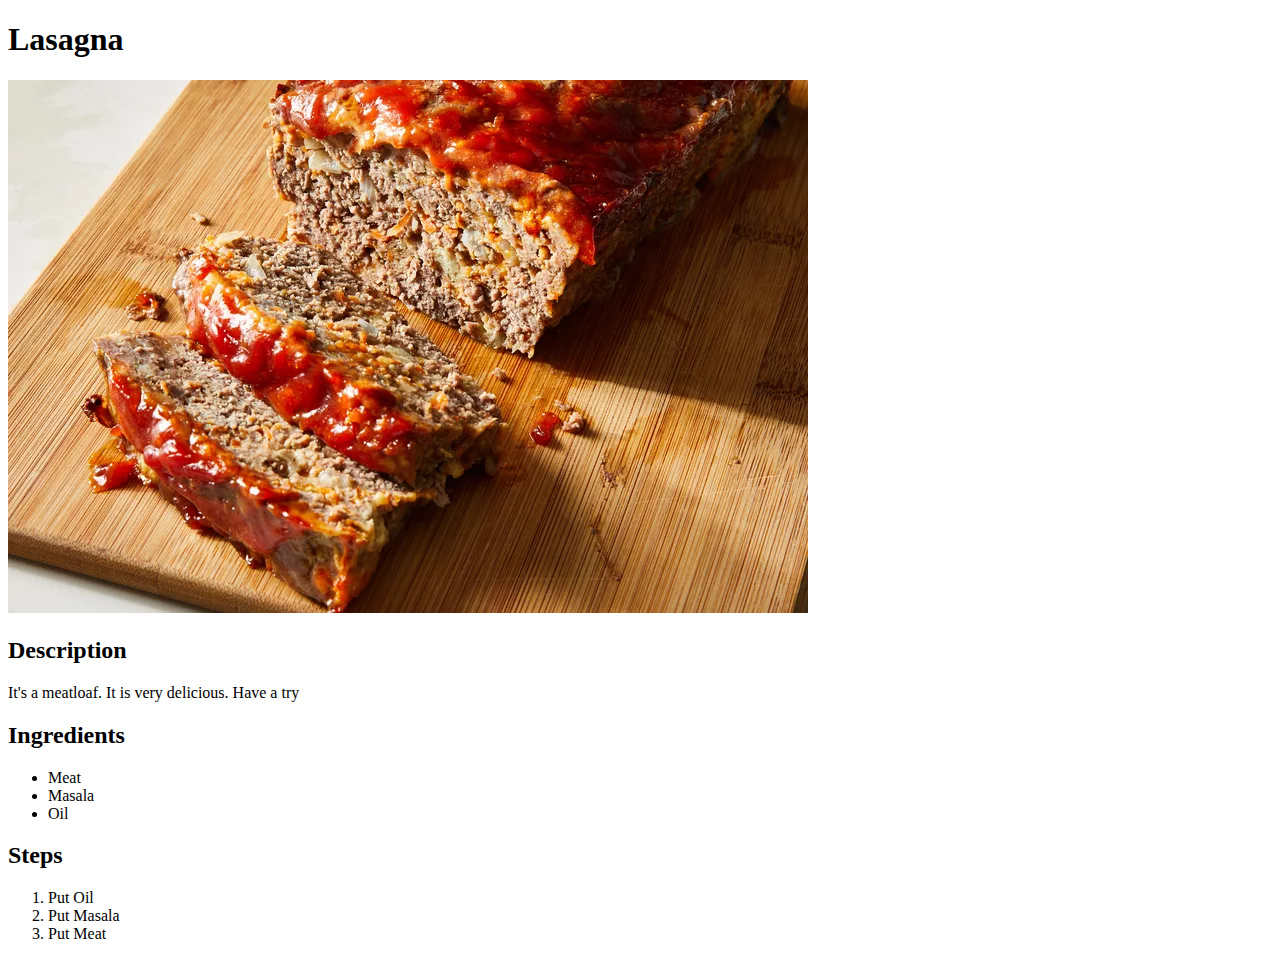
==== recipes/dim_vaji.html @ 8d9d592d "Add Odin_Recipes No: 1" ====
<!DOCTYPE html>
<html lang="en">
<head>
  <meta charset="UTF-8">
  <meta http-equiv="X-UA-Compatible" content="IE=edge">
  <meta name="viewport" content="width=device-width, initial-scale=1.0">
  <title>Lasagna</title>
</head>
<body>
  <h1>Lasagna</h1>
  <img src="images/meatloaf.webp" alt="">
  <p><h2>Description</h2></p>
  <p>It's a meatloaf. It is very delicious. Have a try</p>
  
  <h2>Ingredients</h2>
  <ul>
    <li>Meat</li>
    <li>Masala</li>
    <li>Oil</li>
  </ul>
  
  <h2>Steps</h2>
  <ol>
    <li>Put Oil</li>
    <li>Put Masala</li>
    <li>Put Meat</li>
  </ol>
</body>
</html>
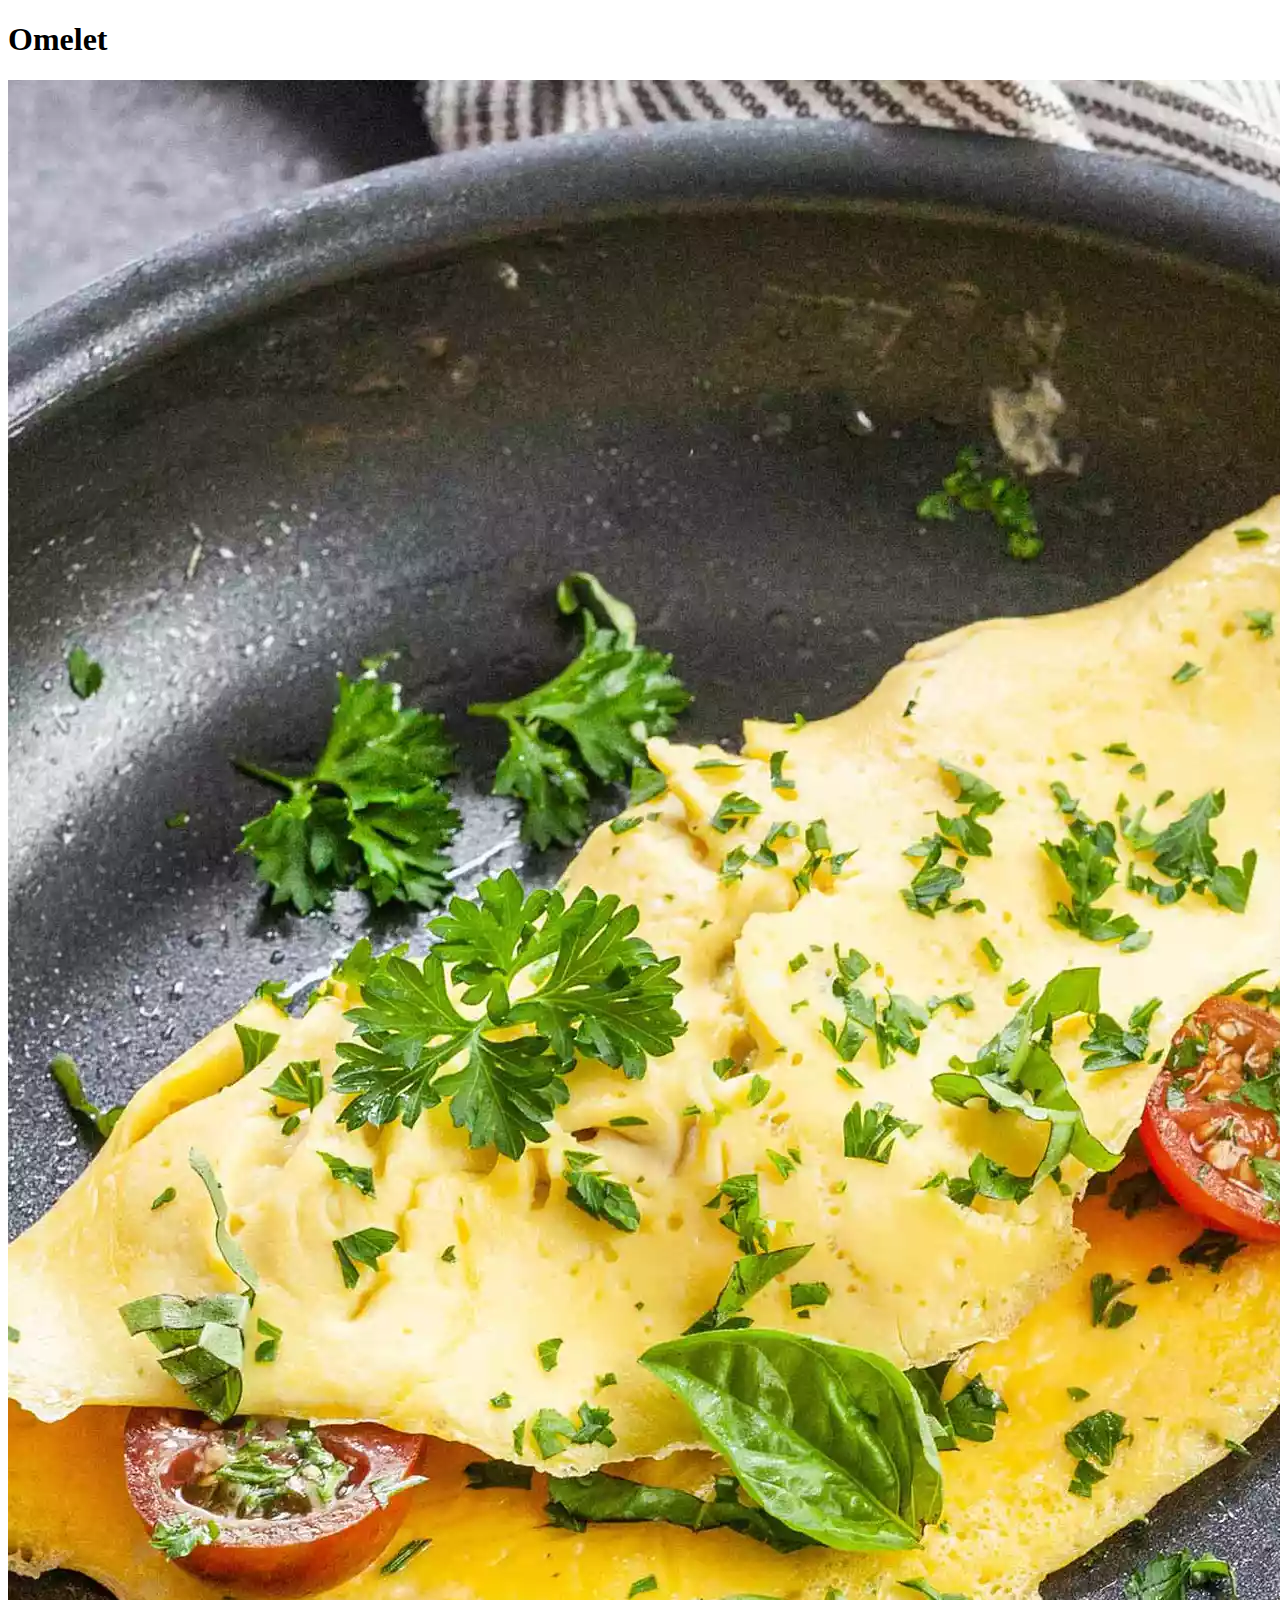
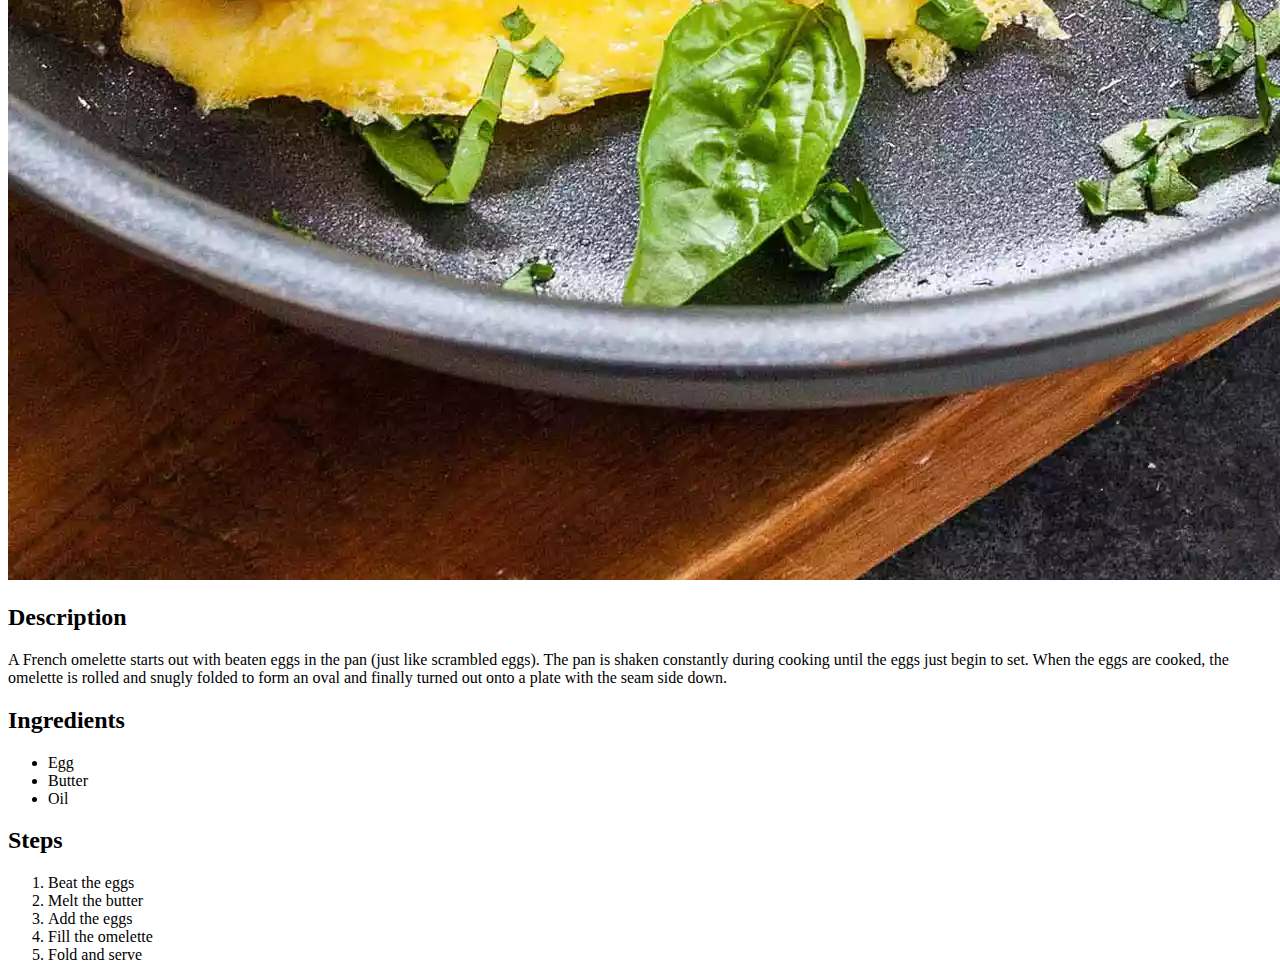
==== commit b9937c41: "Pretty much done with HTML" ====
--- a/recipes/dim_vaji.html
+++ b/recipes/dim_vaji.html
@@ -4,26 +4,28 @@
   <meta charset="UTF-8">
   <meta http-equiv="X-UA-Compatible" content="IE=edge">
   <meta name="viewport" content="width=device-width, initial-scale=1.0">
-  <title>Lasagna</title>
+  <title>Omelet</title>
 </head>
 <body>
-  <h1>Lasagna</h1>
-  <img src="images/meatloaf.webp" alt="">
-  <p><h2>Description</h2></p>
-  <p>It's a meatloaf. It is very delicious. Have a try</p>
+  <h1>Omelet</h1>
+  <img src="images/omelet.webp" alt="Omelet">
+  <h2>Description</h2>
+  <p>A French omelette starts out with beaten eggs in the pan (just like scrambled eggs). The pan is shaken constantly during cooking until the eggs just begin to set. When the eggs are cooked, the omelette is rolled and snugly folded to form an oval and finally turned out onto a plate with the seam side down.</p>
   
   <h2>Ingredients</h2>
   <ul>
-    <li>Meat</li>
-    <li>Masala</li>
+    <li>Egg</li>
+    <li>Butter</li>
     <li>Oil</li>
   </ul>
   
   <h2>Steps</h2>
   <ol>
-    <li>Put Oil</li>
-    <li>Put Masala</li>
-    <li>Put Meat</li>
+    <li>Beat the eggs</li>
+    <li>Melt the butter</li>
+    <li>Add the eggs</li>
+    <li>Fill the omelette</li>
+    <li>Fold and serve</li>
   </ol>
 </body>
 </html>